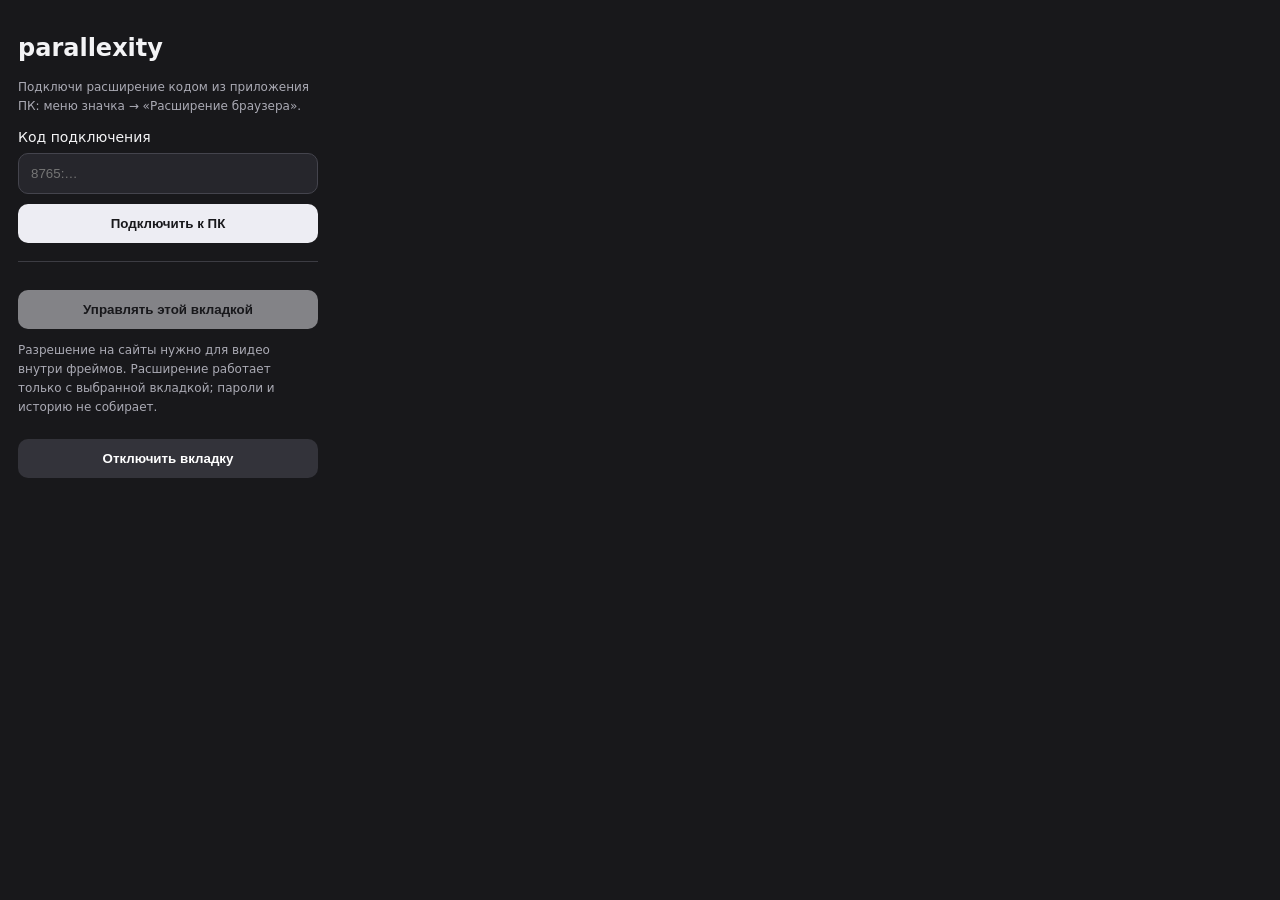
==== browser-extension/popup.html @ 6a120e4c "Add PC timer and paired browser player extension" ====
<!doctype html><html lang="ru"><meta charset="utf-8"><link rel="stylesheet" href="popup.css"><script src="popup.js" defer></script><body><h1>parallexity</h1><p>Подключи расширение кодом из приложения ПК: меню значка → «Расширение браузера».</p><label for="code">Код подключения</label><input id="code" placeholder="8765:…" autocomplete="off"><button id="pair">Подключить к ПК</button><hr><button id="enable">Управлять этой вкладкой</button><p>Разрешение на сайты нужно для видео внутри фреймов. Расширение работает только с выбранной вкладкой; пароли и историю не собирает.</p><button id="stop" class="secondary">Отключить вкладку</button><p id="status" role="status"></p></body></html>
---- browser-extension/popup.css ----
body{width:300px;padding:18px;margin:0;background:#18181b;color:#f3f3f5;font:14px system-ui}h1{font-size:24px}p{color:#aaaab4;font-size:12px;line-height:1.6}label{display:block;margin-bottom:8px}input{box-sizing:border-box;width:100%;background:#26262c;border:1px solid #44444d;color:white;padding:12px;border-radius:10px}button{width:100%;padding:12px;margin-top:10px;border:0;border-radius:10px;background:#ededf3;color:#18181b;font-weight:600;cursor:pointer}button:disabled{opacity:.5}.secondary{background:#33333a;color:white}hr{border:0;border-top:1px solid #3c3c43;margin:18px 0}#status{color:#ededf3}
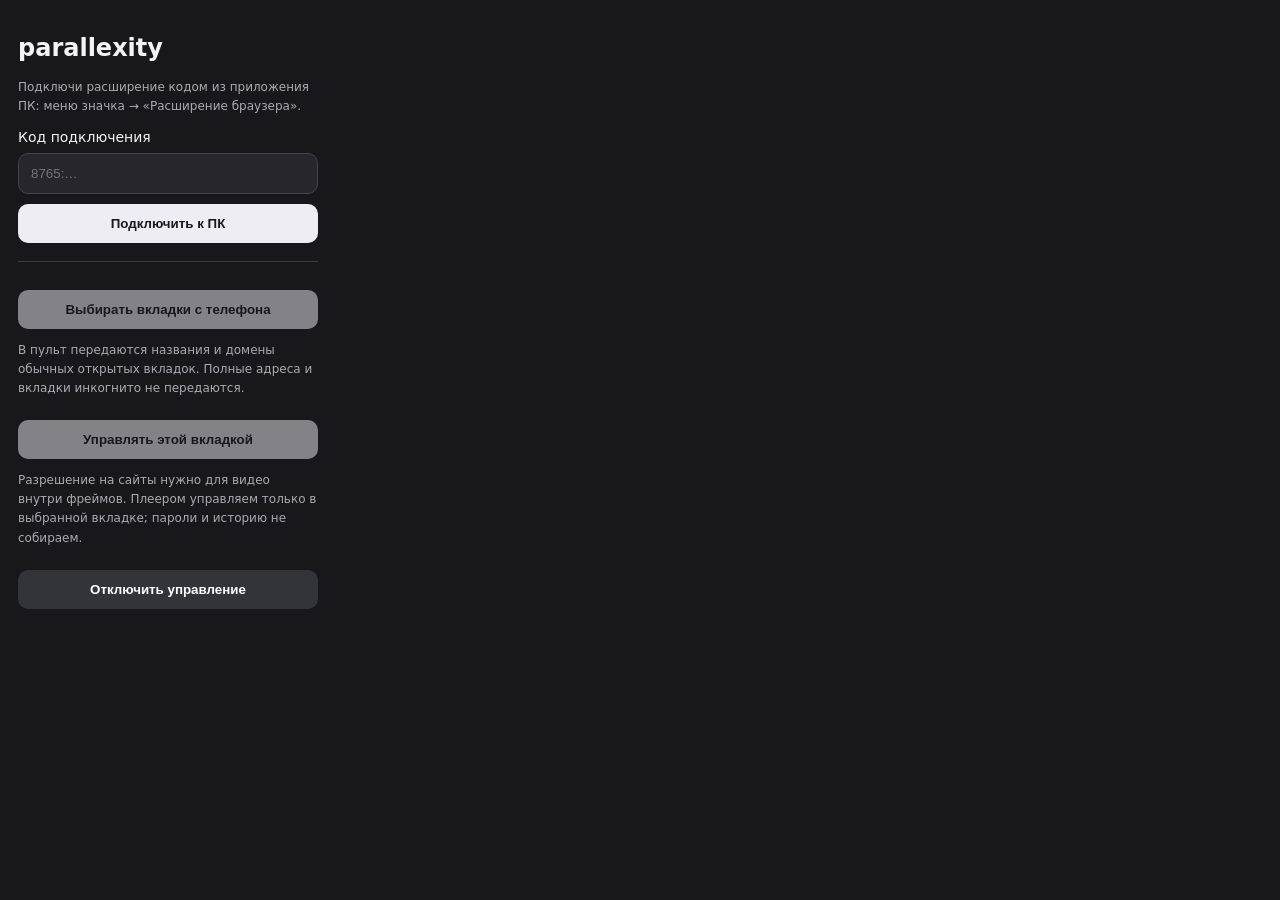
==== commit e6c3ed9d: "Add phone tab picker with search and browser focus controls" ====
--- a/browser-extension/popup.html
+++ b/browser-extension/popup.html
@@ -1 +1 @@
-<!doctype html><html lang="ru"><meta charset="utf-8"><link rel="stylesheet" href="popup.css"><script src="popup.js" defer></script><body><h1>parallexity</h1><p>Подключи расширение кодом из приложения ПК: меню значка → «Расширение браузера».</p><label for="code">Код подключения</label><input id="code" placeholder="8765:…" autocomplete="off"><button id="pair">Подключить к ПК</button><hr><button id="enable">Управлять этой вкладкой</button><p>Разрешение на сайты нужно для видео внутри фреймов. Расширение работает только с выбранной вкладкой; пароли и историю не собирает.</p><button id="stop" class="secondary">Отключить вкладку</button><p id="status" role="status"></p></body></html>
+<!doctype html><html lang="ru"><meta charset="utf-8"><link rel="stylesheet" href="popup.css"><script src="popup.js" defer></script><body><h1>parallexity</h1><p>Подключи расширение кодом из приложения ПК: меню значка → «Расширение браузера».</p><label for="code">Код подключения</label><input id="code" placeholder="8765:…" autocomplete="off"><button id="pair">Подключить к ПК</button><hr><button id="share">Выбирать вкладки с телефона</button><p>В пульт передаются названия и домены обычных открытых вкладок. Полные адреса и вкладки инкогнито не передаются.</p><button id="enable">Управлять этой вкладкой</button><p>Разрешение на сайты нужно для видео внутри фреймов. Плеером управляем только в выбранной вкладке; пароли и историю не собираем.</p><button id="stop" class="secondary">Отключить управление</button><p id="status" role="status"></p></body></html>
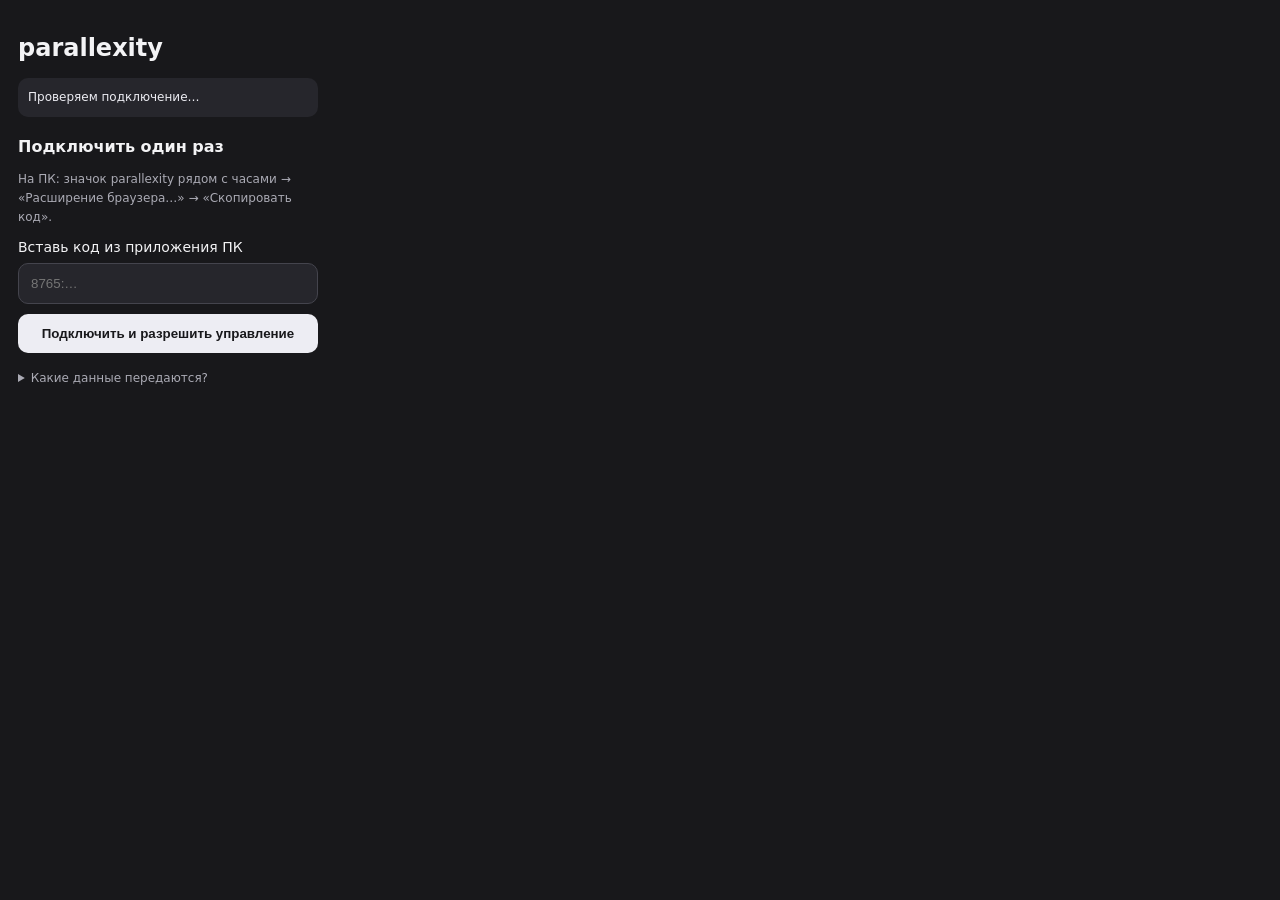
==== commit b596d6ae: "Fix selected tab playback and simplify browser setup" ====
--- a/browser-extension/popup.html
+++ b/browser-extension/popup.html
@@ -1 +1 @@
-<!doctype html><html lang="ru"><meta charset="utf-8"><link rel="stylesheet" href="popup.css"><script src="popup.js" defer></script><body><h1>parallexity</h1><p>Подключи расширение кодом из приложения ПК: меню значка → «Расширение браузера».</p><label for="code">Код подключения</label><input id="code" placeholder="8765:…" autocomplete="off"><button id="pair">Подключить к ПК</button><hr><button id="share">Выбирать вкладки с телефона</button><p>В пульт передаются названия и домены обычных открытых вкладок. Полные адреса и вкладки инкогнито не передаются.</p><button id="enable">Управлять этой вкладкой</button><p>Разрешение на сайты нужно для видео внутри фреймов. Плеером управляем только в выбранной вкладке; пароли и историю не собираем.</p><button id="stop" class="secondary">Отключить управление</button><p id="status" role="status"></p></body></html>
+<!doctype html><html lang="ru"><meta charset="utf-8"><link rel="stylesheet" href="popup.css"><script src="popup.js" defer></script><body><h1>parallexity</h1><p id="connection" role="status">Проверяем подключение…</p><section id="setup"><h2>Подключить один раз</h2><p>На ПК: значок parallexity рядом с часами → «Расширение браузера…» → «Скопировать код».</p><label for="code">Вставь код из приложения ПК</label><input id="code" placeholder="8765:…" autocomplete="off"><button id="pair">Подключить и разрешить управление</button></section><section id="ready" hidden><h2>Дальше — с телефона</h2><p>Открой «Медиа» → «Выбрать вкладку». Большая кнопка воспроизведения и перемотка будут управлять выбранной вкладкой.</p><button id="share">Разрешить выбор вкладок</button><button id="enable" class="secondary">Выбрать текущую вкладку</button><button id="stop" class="secondary">Отключить управление</button></section><p id="status" role="status"></p><details><summary>Какие данные передаются?</summary><p>Названия и домены обычных вкладок — только в пульт на твоём ПК. Доступ к сайтам нужен для плееров во встроенных фреймах. Инкогнито, история и пароли не передаются.</p></details></body></html>
--- a/browser-extension/popup.css
+++ b/browser-extension/popup.css
@@ -1 +1,3 @@
 body{width:300px;padding:18px;margin:0;background:#18181b;color:#f3f3f5;font:14px system-ui}h1{font-size:24px}p{color:#aaaab4;font-size:12px;line-height:1.6}label{display:block;margin-bottom:8px}input{box-sizing:border-box;width:100%;background:#26262c;border:1px solid #44444d;color:white;padding:12px;border-radius:10px}button{width:100%;padding:12px;margin-top:10px;border:0;border-radius:10px;background:#ededf3;color:#18181b;font-weight:600;cursor:pointer}button:disabled{opacity:.5}.secondary{background:#33333a;color:white}hr{border:0;border-top:1px solid #3c3c43;margin:18px 0}#status{color:#ededf3}
+
+[hidden]{display:none!important}h2{font-size:16px;margin-top:20px}details{margin-top:18px;color:#aaaab4;font-size:12px}summary{cursor:pointer}#connection{padding:10px;background:#26262c;border-radius:10px;color:#ededf3}
